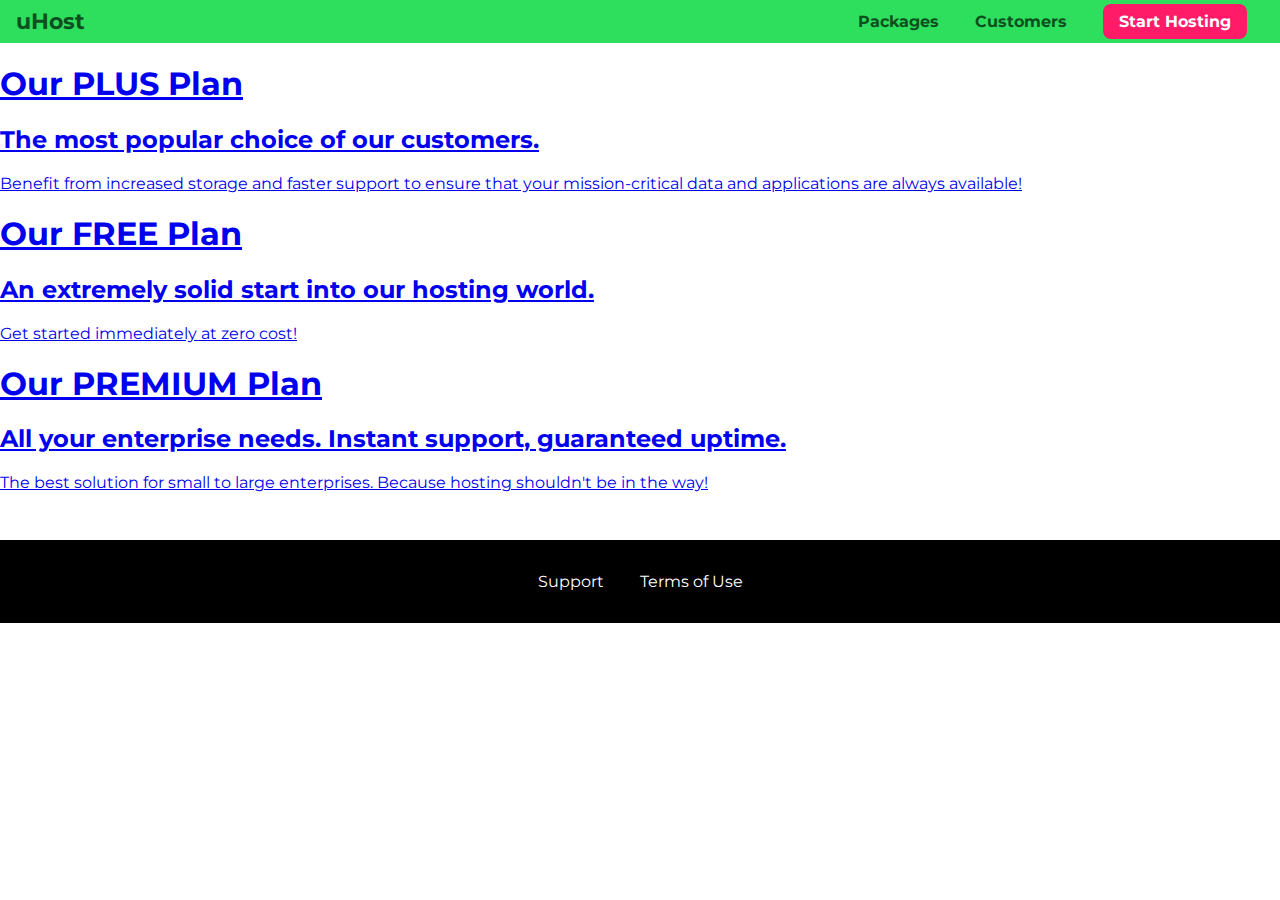
==== packages/index.html @ 36caa29f "packages 페이지 추가, css 분리" ====
<!DOCTYPE html>
<html lang="en">
  <head>
    <meta charset="UTF-8" />
    <meta http-equiv="X-UA-Compatible" content="ie=edge" />
    <title>uHost</title>
    <link rel="shortcut icon" href="favicon.png" />
    <link href="https://fonts.googleapis.com/css?family=Montserrat:400,700" rel="stylesheet" />
    <link rel="stylesheet" href="../shared.css" />
    <link rel="stylesheet" href="package.css" />
  </head>

  <body>
    <header class="main-header">
      <div>
        <a href="../index.html" class="main-header__brand"> uHost </a>
      </div>
      <nav class="main-nav">
        <ul class="main-nav__items">
          <li class="main-nav__item">
            <a href="index.html">Packages</a>
          </li>
          <li class="main-nav__item">
            <a href="../customers/index.html">Customers</a>
          </li>
          <li class="main-nav__item main-nav__item--cta">
            <a href="../start-hosting/index.html">Start Hosting</a>
          </li>
        </ul>
      </nav>
    </header>
    <main>
      <section>
        <a href="#">
          <h1>Our PLUS Plan</h1>
          <h2>The most popular choice of our customers.</h2>
          <p>
            Benefit from increased storage and faster support to ensure that your mission-critical data and applications are always
            available!
          </p>
        </a>
      </section>
      <section>
        <a href="#">
          <h1>Our FREE Plan</h1>
          <h2>An extremely solid start into our hosting world.</h2>
          <p>Get started immediately at zero cost!</p>
        </a>
      </section>
      <section>
        <a href="#">
          <h1>Our PREMIUM Plan</h1>
          <h2>All your enterprise needs. Instant support, guaranteed uptime.</h2>
          <p>The best solution for small to large enterprises. Because hosting shouldn't be in the way!</p>
        </a>
      </section>
    </main>
    <footer class="main-footer">
      <nav>
        <ul class="main-footer__links">
          <li class="main-footer__link">
            <a href="#">Support</a>
          </li>
          <li class="main-footer__link">
            <a href="#">Terms of Use</a>
          </li>
        </ul>
      </nav>
    </footer>
  </body>
</html>
---- shared.css ----
* {
  box-sizing: border-box;
}

body {
  font-family: "Montserrat", sans-serif;
  margin: 0;
}

.main-header {
  width: 100%;
  background-color: #2ddf5c;
  padding: 8px 16px;
}

.main-header > div {
  display: inline-block;
  vertical-align: middle;
}

.main-header__brand {
  color: #0e4f1f;
  text-decoration: none;
  font-weight: bold;
  font-size: 22px;
}

.main-nav {
  display: inline-block;
  text-align: right;
  width: calc(100% - 74px);
  vertical-align: middle;
}

.main-nav__items {
  padding: 0;
  margin: 0;
}

.main-nav__item {
  display: inline-block;
  margin: 0 16px;
}

.main-nav__item a {
  color: #0e4f1f;
  text-decoration: none;
  font-weight: bold;
  padding: 3px 0;
}

.main-nav__item a:hover,
.main-nav__item a:active {
  color: white;
  border-bottom: 5px solid white;
}

.main-nav__item--cta a {
  color: white;
  background-color: #ff1b68;
  padding: 8px 16px;
  border-radius: 8px;
}

.main-nav__item--cta a:hover,
.main-nav__item--cta a:active {
  color: #ff1b68;
  background-color: white;
  border: none;
}

.main-footer {
  background-color: black;
  padding: 32px;
  margin-top: 48px;
}

.main-footer__links {
  list-style: none;
  text-align: center;
  margin: 0;
  padding: 0;
}

.main-footer__link {
  display: inline-block;
  margin: 0 16px;
}

.main-footer__link a {
  color: white;
  text-decoration: none;
}
.main-footer__link a:hover,
.main-footer__link a:active {
  color: #ccc;
}

.button {
  background-color: #0e4f1f;
  color: white;
  font: inherit;
  border-radius: 8px;
  border: 1.5px solid #0e4f1f;
  padding: 8px;
  font-weight: bold;
  cursor: pointer;
}

.button:hover,
.button:active {
  background-color: white;
  color: #0e4f1f;
}

.button:focus {
  outline: none;
}
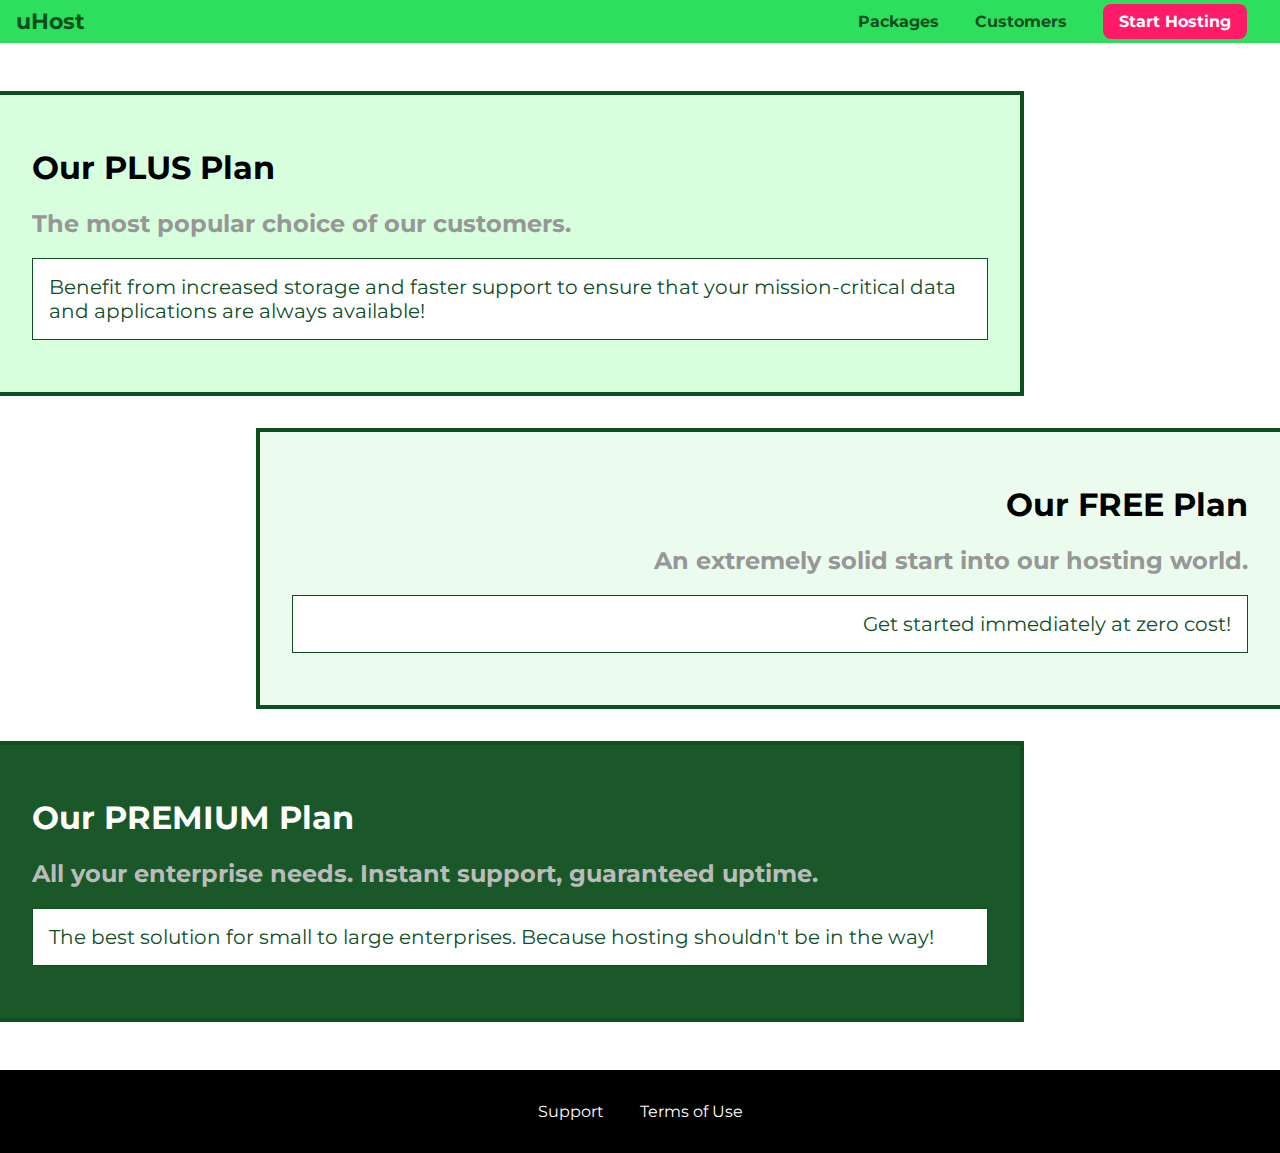
==== commit 3ae5c1dc: "packages 페이지 완성" ====
--- a/packages/index.html
+++ b/packages/index.html
@@ -29,29 +29,30 @@
         </ul>
       </nav>
     </header>
-    <main>
-      <section>
+    <main class="main">
+      <section class="package" id="plus">
         <a href="#">
-          <h1>Our PLUS Plan</h1>
-          <h2>The most popular choice of our customers.</h2>
-          <p>
+          <h1 class="package__title">Our PLUS Plan</h1>
+          <h2 class="package__subtitle">The most popular choice of our customers.</h2>
+          <p class="package__info">
             Benefit from increased storage and faster support to ensure that your mission-critical data and applications are always
             available!
           </p>
         </a>
       </section>
-      <section>
+      <section class="package" id="free">
         <a href="#">
-          <h1>Our FREE Plan</h1>
-          <h2>An extremely solid start into our hosting world.</h2>
-          <p>Get started immediately at zero cost!</p>
+          <h1 class="package__title">Our FREE Plan</h1>
+          <h2 class="package__subtitle">An extremely solid start into our hosting world.</h2>
+          <p class="package__info">Get started immediately at zero cost!</p>
         </a>
       </section>
-      <section>
+      <div class="clearfix"></div>
+      <section class="package" id="premium">
         <a href="#">
-          <h1>Our PREMIUM Plan</h1>
-          <h2>All your enterprise needs. Instant support, guaranteed uptime.</h2>
-          <p>The best solution for small to large enterprises. Because hosting shouldn't be in the way!</p>
+          <h1 class="package__title">Our PREMIUM Plan</h1>
+          <h2 class="package__subtitle">All your enterprise needs. Instant support, guaranteed uptime.</h2>
+          <p class="package__info">The best solution for small to large enterprises. Because hosting shouldn't be in the way!</p>
         </a>
       </section>
     </main>
--- a/packages/package.css
+++ b/packages/package.css
@@ -0,0 +1,74 @@
+.main {
+  padding-top: 32px;
+}
+
+.package {
+  width: 80%;
+  border: 4px solid #0e4f1f;
+  border-left: none;
+  margin: 16px 0;
+}
+
+.package:hover,
+.package:active {
+  box-shadow: 2px 2px 4px rgba(0, 0, 0, 0.5);
+  border-color: #ff5454;
+  /* border-color: #ff5454 !important; */
+}
+
+.package a {
+  text-decoration: none;
+  color: inherit;
+  display: block;
+  padding: 32px;
+}
+
+.package__title {
+  color: black;
+}
+
+.package__subtitle {
+  color: #979797;
+}
+
+.package__info {
+  background-color: white;
+  padding: 16px;
+  border: 1px solid #0e4f1f;
+  font-size: 20px;
+  color: #0e4f1f;
+}
+
+.clearfix {
+  clear: both;
+}
+
+#plus {
+  background-color: rgba(213, 255, 220, 0.95);
+}
+
+#free {
+  background-color: rgba(234, 252, 237, 0.95);
+  float: right;
+  border-right: none;
+  border-left: 4px solid #0e4f1f;
+  text-align: right;
+}
+
+#free:hover,
+#free:active {
+  box-shadow: 2px 2px 4px rgba(0, 0, 0, 0.5);
+  border-color: #ff5454;
+}
+
+#premium {
+  background-color: rgba(14, 79, 31, 0.95);
+}
+
+#premium .package__title {
+  color: white;
+}
+
+#premium .package__subtitle {
+  color: #bbb;
+}
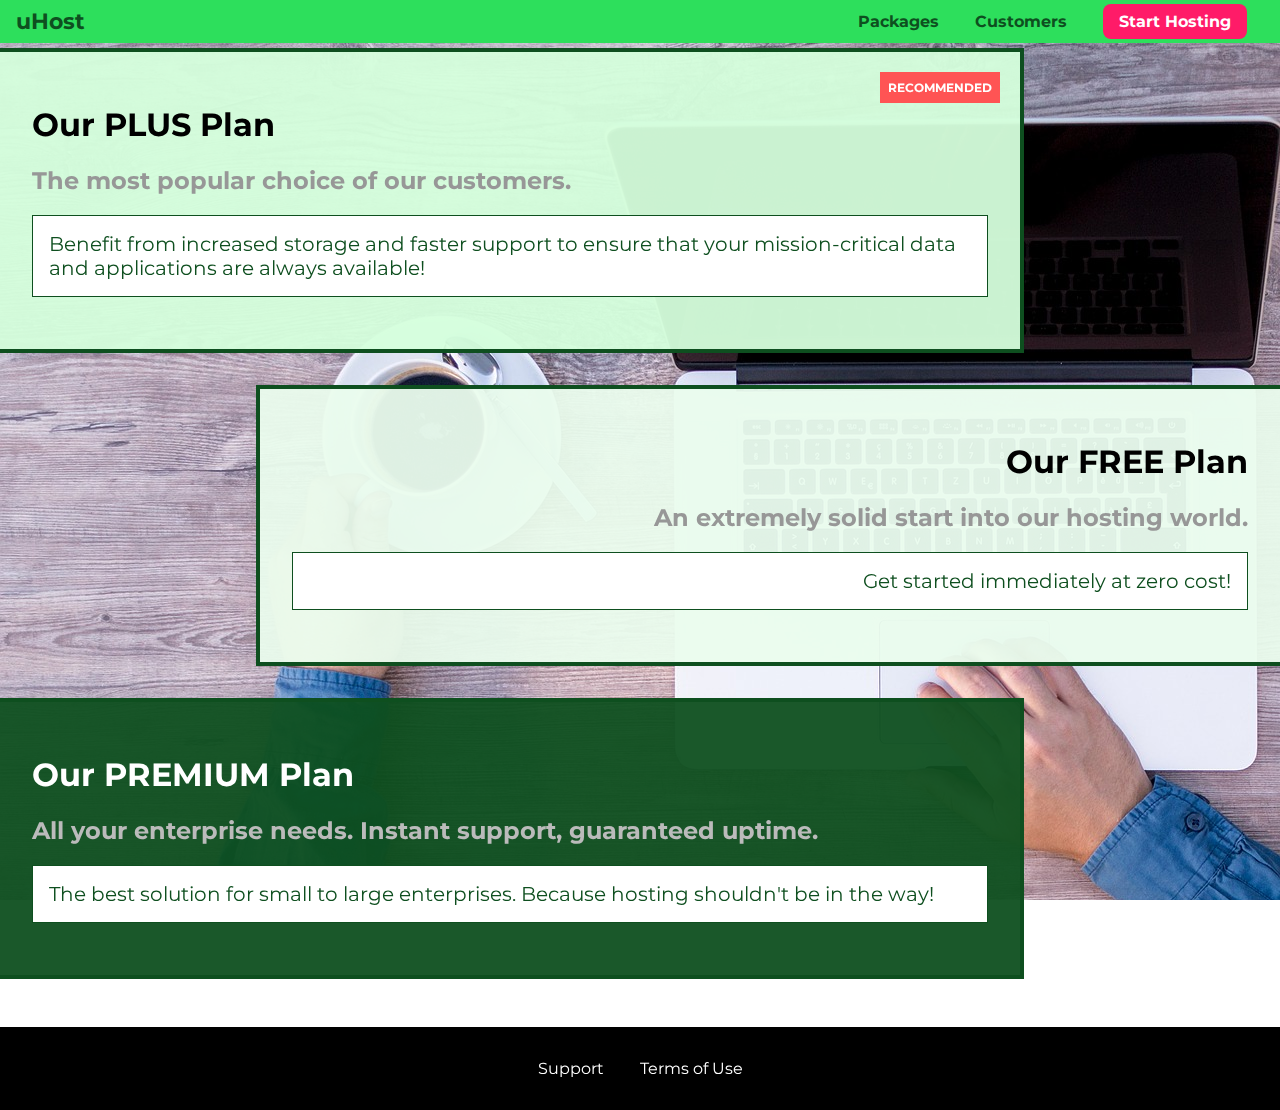
==== commit 32df48c6: "position을 이용해 nav bar위치 고정, packages 배경화면 추가" ====
--- a/packages/index.html
+++ b/packages/index.html
@@ -11,6 +11,7 @@
   </head>
 
   <body>
+    <div class="backgound"></div>
     <header class="main-header">
       <div>
         <a href="../index.html" class="main-header__brand"> uHost </a>
@@ -33,6 +34,7 @@
       <section class="package" id="plus">
         <a href="#">
           <h1 class="package__title">Our PLUS Plan</h1>
+          <h2 class="package__badge">RECOMMENDED</h2>
           <h2 class="package__subtitle">The most popular choice of our customers.</h2>
           <p class="package__info">
             Benefit from increased storage and faster support to ensure that your mission-critical data and applications are always
--- a/shared.css
+++ b/shared.css
@@ -8,9 +8,11 @@
 }
 
 .main-header {
+  position: fixed;
   width: 100%;
   background-color: #2ddf5c;
   padding: 8px 16px;
+  z-index: 1;
 }
 
 .main-header > div {
--- a/packages/package.css
+++ b/packages/package.css
@@ -1,5 +1,13 @@
 .main {
   padding-top: 32px;
+}
+
+.backgound {
+  background: url("../images/plans-background.jpg");
+  position: fixed;
+  width: 100%;
+  height: 100%;
+  z-index: -1;
 }
 
 .package {
@@ -7,6 +15,7 @@
   border: 4px solid #0e4f1f;
   border-left: none;
   margin: 16px 0;
+  position: relative;
 }
 
 .package:hover,
@@ -25,6 +34,17 @@
 
 .package__title {
   color: black;
+}
+
+.package__badge {
+  position: absolute;
+  right: 0;
+  top: 0;
+  margin: 20px;
+  font-size: 12px;
+  color: white;
+  background: #ff5454;
+  padding: 8px;
 }
 
 .package__subtitle {
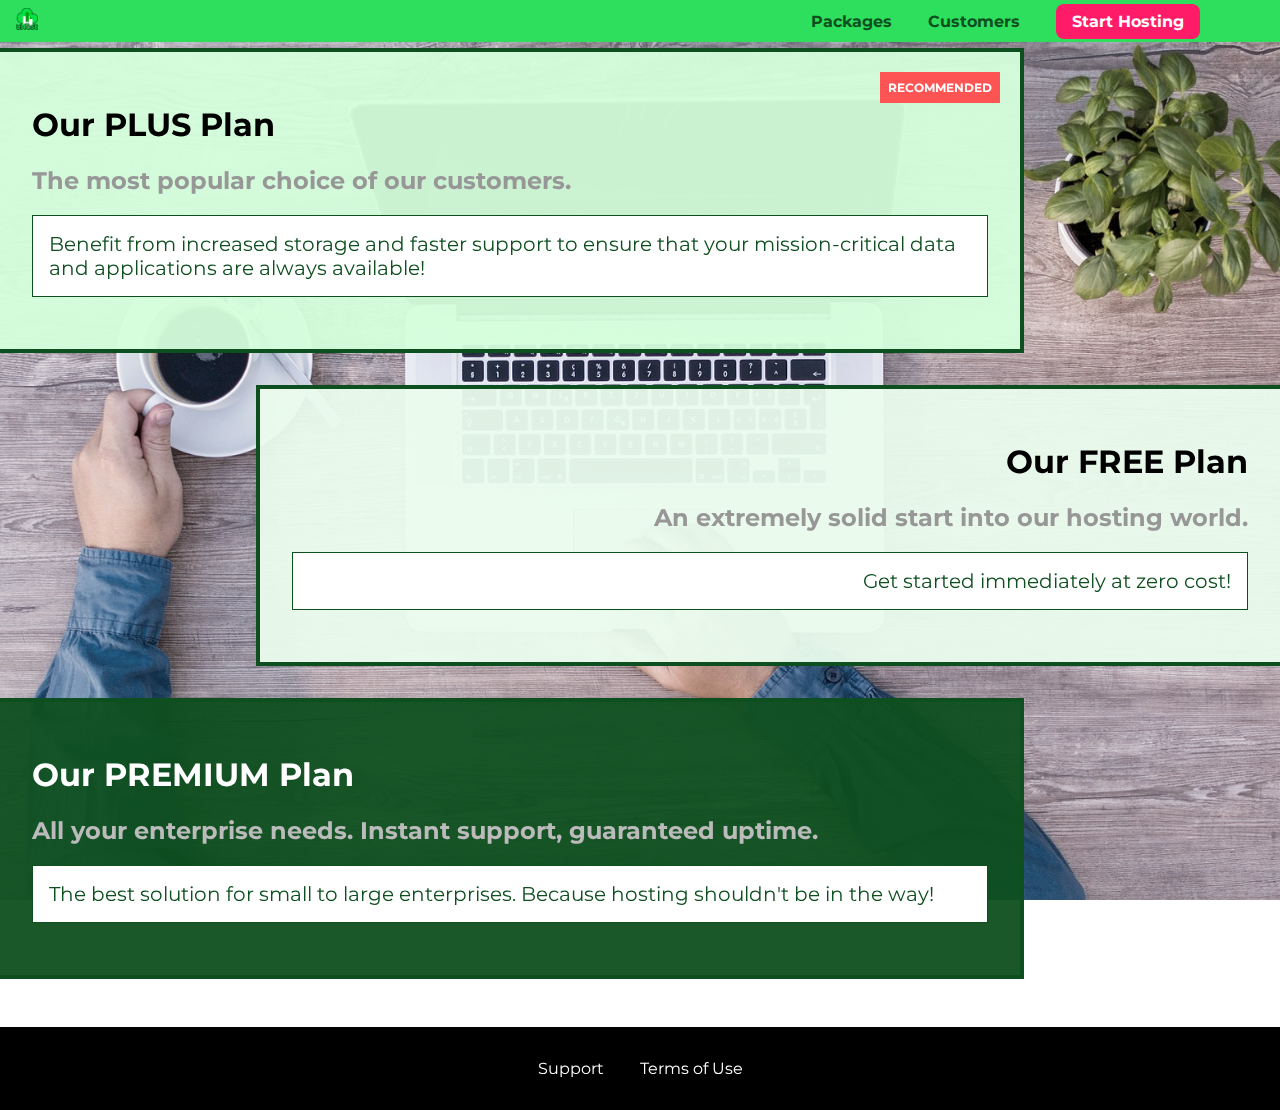
==== commit 396dddc7: "배경이미지와 이미지 실습" ====
--- a/packages/index.html
+++ b/packages/index.html
@@ -1,74 +1,76 @@
 <!DOCTYPE html>
 <html lang="en">
-  <head>
-    <meta charset="UTF-8" />
-    <meta http-equiv="X-UA-Compatible" content="ie=edge" />
+
+<head>
+    <meta charset="UTF-8">
+    <meta http-equiv="X-UA-Compatible" content="ie=edge">
     <title>uHost</title>
-    <link rel="shortcut icon" href="favicon.png" />
-    <link href="https://fonts.googleapis.com/css?family=Montserrat:400,700" rel="stylesheet" />
-    <link rel="stylesheet" href="../shared.css" />
-    <link rel="stylesheet" href="package.css" />
-  </head>
+    <link rel="shortcut icon" href="favicon.png">
+    <link href="https://fonts.googleapis.com/css?family=Montserrat:400,700" rel="stylesheet">
+    <link rel="stylesheet" href="../shared.css">
+    <link rel="stylesheet" href="packages.css">
+</head>
 
-  <body>
-    <div class="backgound"></div>
+<body>
+    <div class="background"></div>
     <header class="main-header">
-      <div>
-        <a href="../index.html" class="main-header__brand"> uHost </a>
-      </div>
-      <nav class="main-nav">
-        <ul class="main-nav__items">
-          <li class="main-nav__item">
-            <a href="index.html">Packages</a>
-          </li>
-          <li class="main-nav__item">
-            <a href="../customers/index.html">Customers</a>
-          </li>
-          <li class="main-nav__item main-nav__item--cta">
-            <a href="../start-hosting/index.html">Start Hosting</a>
-          </li>
-        </ul>
-      </nav>
+        <div>
+            <a href="../index.html" class="main-header__brand">
+                <img src="../images/uhost-icon.png" alt="uHost - Your favorite hosting company">
+            </a>
+        </div>
+        <nav class="main-nav">
+            <ul class="main-nav__items">
+                <li class="main-nav__item">
+                    <a href="index.html">Packages</a>
+                </li>
+                <li class="main-nav__item">
+                    <a href="../customers/index.html">Customers</a>
+                </li>
+                <li class="main-nav__item main-nav__item--cta">
+                    <a href="../start-hosting/index.html">Start Hosting</a>
+                </li>
+            </ul>
+        </nav>
     </header>
-    <main class="main">
-      <section class="package" id="plus">
-        <a href="#">
-          <h1 class="package__title">Our PLUS Plan</h1>
-          <h2 class="package__badge">RECOMMENDED</h2>
-          <h2 class="package__subtitle">The most popular choice of our customers.</h2>
-          <p class="package__info">
-            Benefit from increased storage and faster support to ensure that your mission-critical data and applications are always
-            available!
-          </p>
-        </a>
-      </section>
-      <section class="package" id="free">
-        <a href="#">
-          <h1 class="package__title">Our FREE Plan</h1>
-          <h2 class="package__subtitle">An extremely solid start into our hosting world.</h2>
-          <p class="package__info">Get started immediately at zero cost!</p>
-        </a>
-      </section>
-      <div class="clearfix"></div>
-      <section class="package" id="premium">
-        <a href="#">
-          <h1 class="package__title">Our PREMIUM Plan</h1>
-          <h2 class="package__subtitle">All your enterprise needs. Instant support, guaranteed uptime.</h2>
-          <p class="package__info">The best solution for small to large enterprises. Because hosting shouldn't be in the way!</p>
-        </a>
-      </section>
+    <main>
+        <section class="package" id="plus">
+            <a href="#">
+                <h1 class="package__title">Our PLUS Plan</h1>
+                <h2 class="package__badge">RECOMMENDED</h2>
+                <h2 class="package__subtitle">The most popular choice of our customers.</h2>
+                <p class="package__info">Benefit from increased storage and faster support to ensure that your mission-critical data and applications
+                    are always available!</p>
+            </a>
+        </section>
+        <section class="package" id="free">
+            <a href="#">
+                <h1 class="package__title">Our FREE Plan</h1>
+                <h2 class="package__subtitle">An extremely solid start into our hosting world.</h2>
+                <p class="package__info">Get started immediately at zero cost!</p>
+            </a>
+        </section>
+        <div class="clearfix"></div>
+        <section class="package" id="premium">
+            <a href="#">
+                <h1 class="package__title">Our PREMIUM Plan</h1>
+                <h2 class="package__subtitle">All your enterprise needs. Instant support, guaranteed uptime. </h2>
+                <p class="package__info">The best solution for small to large enterprises. Because hosting shouldn't be in the way!</p>
+            </a>
+        </section>
     </main>
     <footer class="main-footer">
-      <nav>
-        <ul class="main-footer__links">
-          <li class="main-footer__link">
-            <a href="#">Support</a>
-          </li>
-          <li class="main-footer__link">
-            <a href="#">Terms of Use</a>
-          </li>
-        </ul>
-      </nav>
+        <nav>
+            <ul class="main-footer__links">
+                <li class="main-footer__link">
+                    <a href="#">Support</a>
+                </li>
+                <li class="main-footer__link">
+                    <a href="#">Terms of Use</a>
+                </li>
+            </ul>
+        </nav>
     </footer>
-  </body>
-</html>
+</body>
+
+</html>--- a/shared.css
+++ b/shared.css
@@ -1,120 +1,132 @@
 * {
-  box-sizing: border-box;
+    box-sizing: border-box;
 }
 
 body {
-  font-family: "Montserrat", sans-serif;
-  margin: 0;
+    font-family: 'Montserrat', sans-serif;
+    margin: 0;
 }
 
 .main-header {
-  position: fixed;
-  width: 100%;
-  background-color: #2ddf5c;
-  padding: 8px 16px;
-  z-index: 1;
+    width: 100%;
+    position: fixed;
+    top: 0;
+    left: 0;
+    background: #2ddf5c;
+    padding: 8px 16px;
+    z-index: 1;
 }
 
 .main-header > div {
-  display: inline-block;
-  vertical-align: middle;
+    display: inline-block;
+    vertical-align: middle;
 }
 
 .main-header__brand {
-  color: #0e4f1f;
-  text-decoration: none;
-  font-weight: bold;
-  font-size: 22px;
+    color: #0e4f1f;
+    text-decoration: none;
+    font-weight: bold;
+    font-size: 22px;
+    height: 22px;
+    /* width: 20px; */
+    display: inline-block;
+}
+
+.main-header__brand img {
+    height: 100%;
+    /* width: 100%; */
 }
 
 .main-nav {
-  display: inline-block;
-  text-align: right;
-  width: calc(100% - 74px);
-  vertical-align: middle;
+    display: inline-block;
+    text-align: right;
+    width: calc(100% - 74px);
+    vertical-align: middle;
 }
 
 .main-nav__items {
-  padding: 0;
-  margin: 0;
+    margin: 0;
+    padding: 0;
+    list-style: none;
 }
 
 .main-nav__item {
-  display: inline-block;
-  margin: 0 16px;
+    display: inline-block;
+    margin: 0 16px;
 }
 
 .main-nav__item a {
-  color: #0e4f1f;
-  text-decoration: none;
-  font-weight: bold;
-  padding: 3px 0;
+    text-decoration: none;
+    color: #0e4f1f;
+    font-weight: bold;
+    padding: 3px 0;
 }
 
 .main-nav__item a:hover,
 .main-nav__item a:active {
-  color: white;
-  border-bottom: 5px solid white;
+    color: white;
+    border-bottom: 5px solid white;
 }
 
 .main-nav__item--cta a {
-  color: white;
-  background-color: #ff1b68;
-  padding: 8px 16px;
-  border-radius: 8px;
+    color: white;
+    background: #ff1b68;
+    padding: 8px 16px;
+    border-radius: 8px;
 }
 
 .main-nav__item--cta a:hover,
 .main-nav__item--cta a:active {
-  color: #ff1b68;
-  background-color: white;
-  border: none;
+    color: #ff1b68;
+    background: white;
+    border: none;
 }
 
 .main-footer {
-  background-color: black;
-  padding: 32px;
-  margin-top: 48px;
+    background: black;
+    padding: 32px;
+    margin-top: 48px;
 }
 
 .main-footer__links {
-  list-style: none;
-  text-align: center;
-  margin: 0;
-  padding: 0;
+    list-style: none;
+    margin: 0;
+    padding: 0;
+    text-align: center;
 }
 
 .main-footer__link {
-  display: inline-block;
-  margin: 0 16px;
+    display: inline-block;
+    margin: 0 16px;
 }
 
 .main-footer__link a {
-  color: white;
-  text-decoration: none;
+    color: white;
+    text-decoration: none;
 }
+
 .main-footer__link a:hover,
 .main-footer__link a:active {
-  color: #ccc;
+    color: #ccc;
 }
 
 .button {
-  background-color: #0e4f1f;
-  color: white;
-  font: inherit;
-  border-radius: 8px;
-  border: 1.5px solid #0e4f1f;
-  padding: 8px;
-  font-weight: bold;
-  cursor: pointer;
+    background: #0e4f1f;
+    color: white;
+    font: inherit;
+    border: 1.5px solid #0e4f1f;
+    padding: 8px;
+    border-radius: 8px;
+    font-weight: bold;
+    cursor: pointer;
 }
 
 .button:hover,
 .button:active {
-  background-color: white;
-  color: #0e4f1f;
+    background: white;
+    color: #0e4f1f;
 }
 
 .button:focus {
-  outline: none;
+    outline: none;
 }
--- a/packages/packages.css
+++ b/packages/packages.css
@@ -0,0 +1,90 @@
+main {
+    padding-top: 32px;
+}
+
+.background {
+    background: url("../images/plans-background.jpg") center/cover;
+    filter: grayscale(40%);
+    width: 100%;
+    height: 100%;
+    position: fixed;
+    z-index: -1;
+}
+
+.package {
+    width: 80%;
+    margin: 16px 0;
+    border: 4px solid #0e4f1f;
+    border-left: none;
+    position: relative;
+}
+
+.package:hover,
+.package:active {
+    box-shadow: 2px 2px 4px rgba(0,0,0,0.5);
+    border-color: #ff5454;
+    /* border-color: #ff5454 !important; */
+}
+
+.package a {
+    text-decoration: none;
+    color: inherit;
+    display: block;
+    padding: 32px;
+}
+
+.package__badge {
+    position: absolute;
+    top: 0;
+    right: 0;
+    margin: 20px;
+    font-size: 12px;
+    color: white;
+    background: #ff5454;
+    padding: 8px;
+}
+
+.package__subtitle {
+    color: #979797;
+}
+
+.package__info {
+    padding: 16px;
+    border: 1px solid #0e4f1f;
+    font-size: 20px;
+    color: #0e4f1f;
+    background: white;
+}
+
+.clearfix {
+    clear: both;
+}
+
+#plus {
+    background: rgba(213, 255, 220, 0.95);
+}
+
+#free {
+    background: rgba(234, 252, 237, 0.95);
+    float: right;
+    border-right: none;
+    border-left: 4px solid #0e4f1f;
+    text-align: right;
+}
+
+#free:hover,
+#free:active {
+    border-left-color: #ff5454;
+}
+
+#premium {
+    background: rgba(14, 79, 31, 0.95);
+}
+
+#premium .package__title {
+    color: white;
+}
+
+#premium .package__subtitle {
+    color: #bbb;
+}